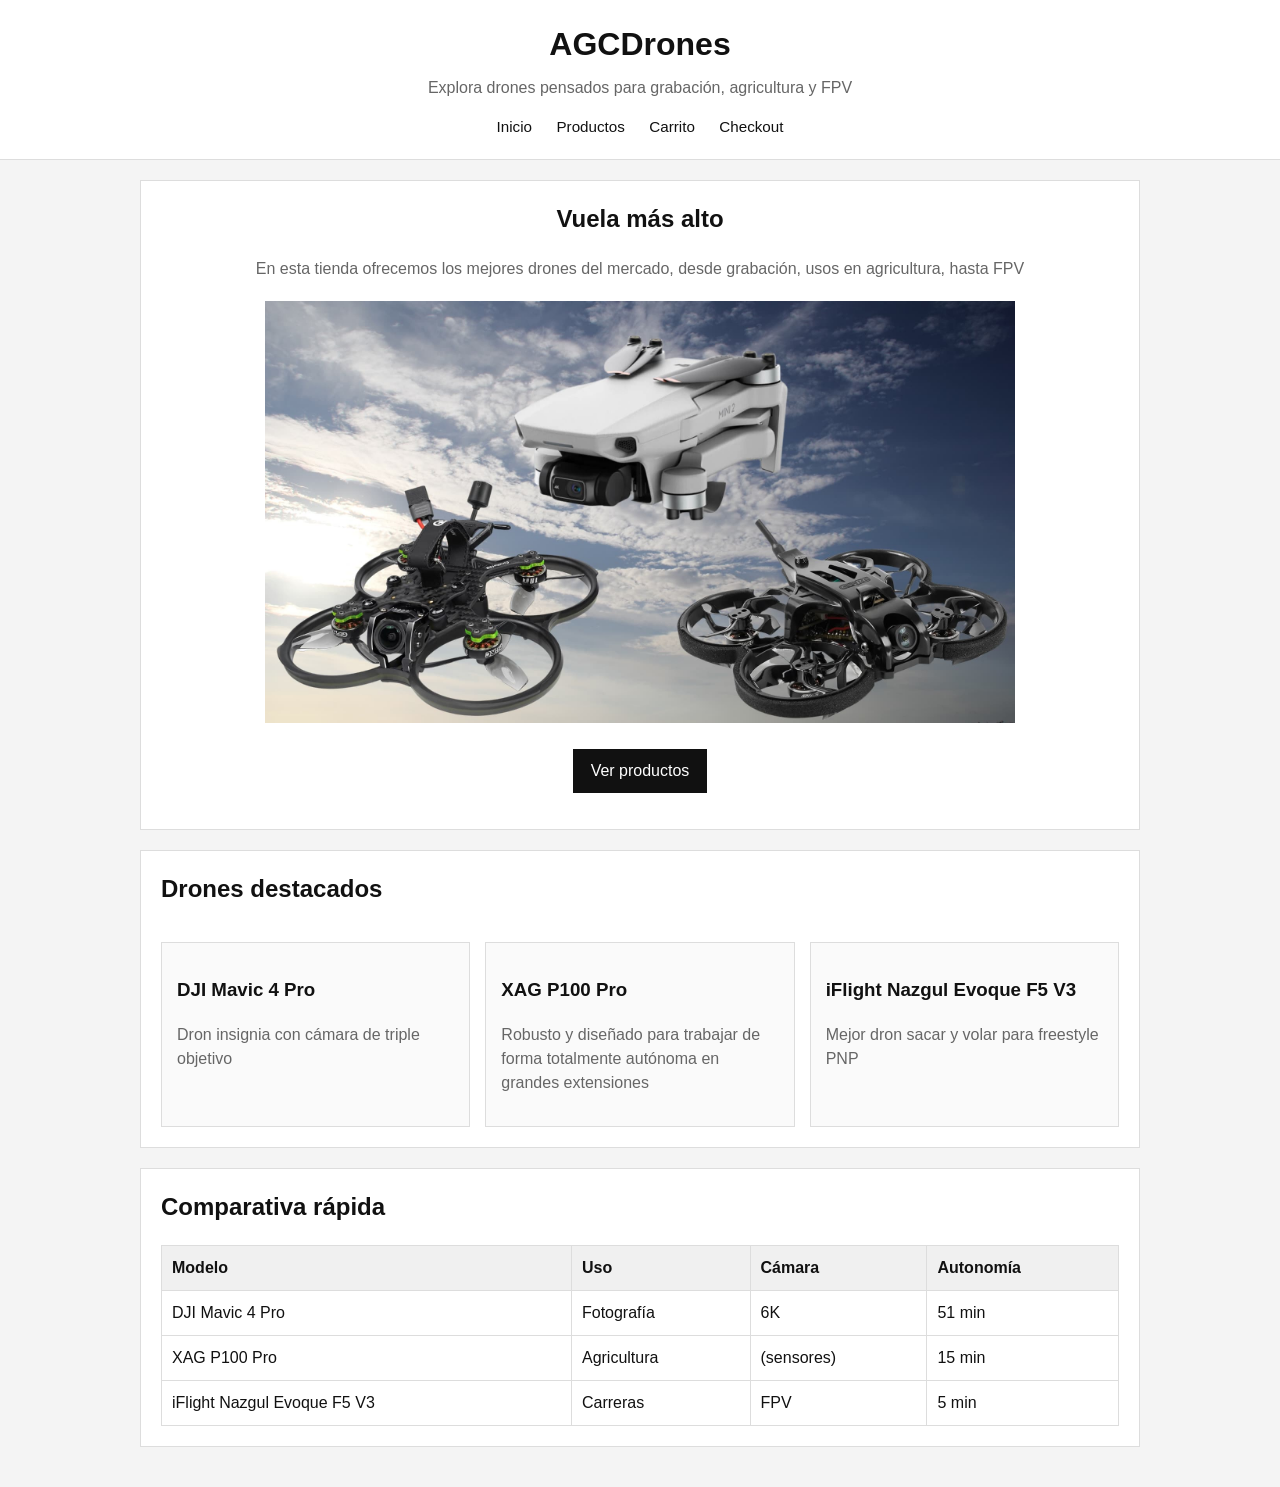
==== index.html @ ecec76d8 "prac4 hecha" ====
<!DOCTYPE html>
<html lang="es">
<head>
  <meta charset="UTF-8">
  <meta name="viewport" content="width=device-width, initial-scale=1.0">
  <title>SkyDrone - Inicio</title>

  <link rel="stylesheet" href="css/styles.css">
</head>
<body>
  <header class="site-header">
    <h1>AGCDrones</h1>
    <p>Explora drones pensados para grabación, agricultura y FPV</p>

    <nav class="main-nav">
      <a href="index.html">Inicio</a>
      <a href="productos.html">Productos</a>
      <a href="carrito.html">Carrito</a>
      <a href="checkout.html">Checkout</a>
    </nav>
  </header>

  <main>
    <section class="hero">
      <h2>Vuela más alto</h2>
      <p>
        En esta tienda ofrecemos los mejores drones del mercado, 
        desde grabación, usos en agricultura, hasta FPV
      </p>
      <img src="img/drones_varios.jpg" alt="Drone volando sobre un paisaje">
      <p>
        <a class="button" href="productos.html">Ver productos</a>
      </p>
    </section>

    <section class="featured">
      <h2>Drones destacados</h2>

      <article class="card">
        <h3>DJI Mavic 4 Pro</h3>
        <p>Dron insignia con cámara de triple objetivo</p>
      </article>

      <article class="card">
        <h3>XAG P100 Pro</h3>
        <p>Robusto y diseñado para trabajar de forma totalmente autónoma en grandes extensiones</p>
      </article>

      <article class="card">
        <h3>iFlight Nazgul Evoque F5 V3</h3>
        <p>Mejor dron sacar y volar para freestyle PNP</p>
      </article>
    </section>

    <section class="specs">
      <h2>Comparativa rápida</h2>
      <table>
        <thead>
          <tr>
            <th>Modelo</th>
            <th>Uso</th>
            <th>Cámara</th>
            <th>Autonomía</th>
          </tr>
        </thead>
        <tbody>
          <tr>
            <td>DJI Mavic 4 Pro</td>
            <td>Fotografía</td>
            <td>6K</td>
            <td>51 min</td>
          </tr>
          <tr>
            <td>XAG P100 Pro</td>
            <td>Agricultura</td>
            <td>(sensores)</td>
            <td>15 min</td>
          </tr>
          <tr>
            <td>iFlight Nazgul Evoque F5 V3</td>
            <td>Carreras</td>
            <td>FPV</td>
            <td>5 min</td>
          </tr>
        </tbody>
      </table>
    </section>
  </main>
</body>
</html>
---- css/styles.css ----
:root {
  --bg: #f4f4f4;
  --white: #ffffff;
  --text: #111111;
  --gray: #666666;
  --border: #dddddd;
  --black: #111111;
}

body {
  margin: 0;
  font-family: Arial, sans-serif;
  background-color: var(--bg);
  color: var(--text);
  line-height: 1.5;
}

.site-header {
  background-color: var(--white);
  text-align: center;
  padding: 20px;
  border-bottom: 1px solid var(--border);
}

.site-header h1 {
  margin: 0 0 8px 0;
  font-size: 2rem;
}

.site-header p {
  margin: 0;
  color: var(--gray);
}

.main-nav {
  margin-top: 15px;
}

.main-nav a {
  color: var(--text);
  text-decoration: none;
  margin: 0 10px;
  font-size: 0.95rem;
}

.main-nav a:hover {
  text-decoration: underline;
}

main {
  max-width: 1000px;
  margin: 0 auto;
  padding: 20px;
}

.hero,
.featured,
.specs {
  background-color: var(--white);
  border: 1px solid var(--border);
  margin-bottom: 20px;
  padding: 20px;
}

.hero {
  text-align: center;
}

.hero h2,
.featured h2,
.specs h2 {
  margin-top: 0;
}

.hero p,
.featured p,
.specs p,
.card p,
.site-footer p {
  color: var(--gray);
}

.hero img {
  width: 100%;
  max-width: 750px;
  display: block;
  margin: 20px auto 0 auto;
}

.button {
  display: inline-block;
  background-color: var(--black);
  color: var(--white);
  text-decoration: none;
  padding: 10px 18px;
  margin-top: 10px;
}

.button:hover {
  background-color: #333333;
}

.card {
  background-color: #fafafa;
  border: 1px solid var(--border);
  padding: 15px;
  margin-top: 15px;
}

.card img {
  width: 100%;
  display: block;
  margin-bottom: 10px;
}

table {
  width: 100%;
  border-collapse: collapse;
  background-color: var(--white);
}

th,
td {
  border: 1px solid var(--border);
  padding: 10px;
  text-align: left;
}

th {
  background-color: #f0f0f0;
}

.checkout-form {
  max-width: 700px;
}

.form-group {
  margin-bottom: 15px;
}

.form-group label {
  display: block;
  margin-bottom: 5px;
  font-weight: bold;
}

.form-group input,
.form-group select,
.form-group textarea {
  width: 100%;
  padding: 10px;
  border: 1px solid var(--border);
  font: inherit;
  box-sizing: border-box;
}

.form-check {
  margin-bottom: 15px;
}

.site-footer {
  background-color: var(--white);
  text-align: center;
  padding: 20px;
  border-top: 1px solid var(--border);
  margin-top: 20px;
}

@media (min-width: 768px) {
  .featured {
    display: grid;
    grid-template-columns: repeat(3, 1fr);
    gap: 15px;
  }

  .featured h2,
  .featured > p {
    grid-column: 1 / -1;
  }

  .card {
    margin-top: 0;
  }
}
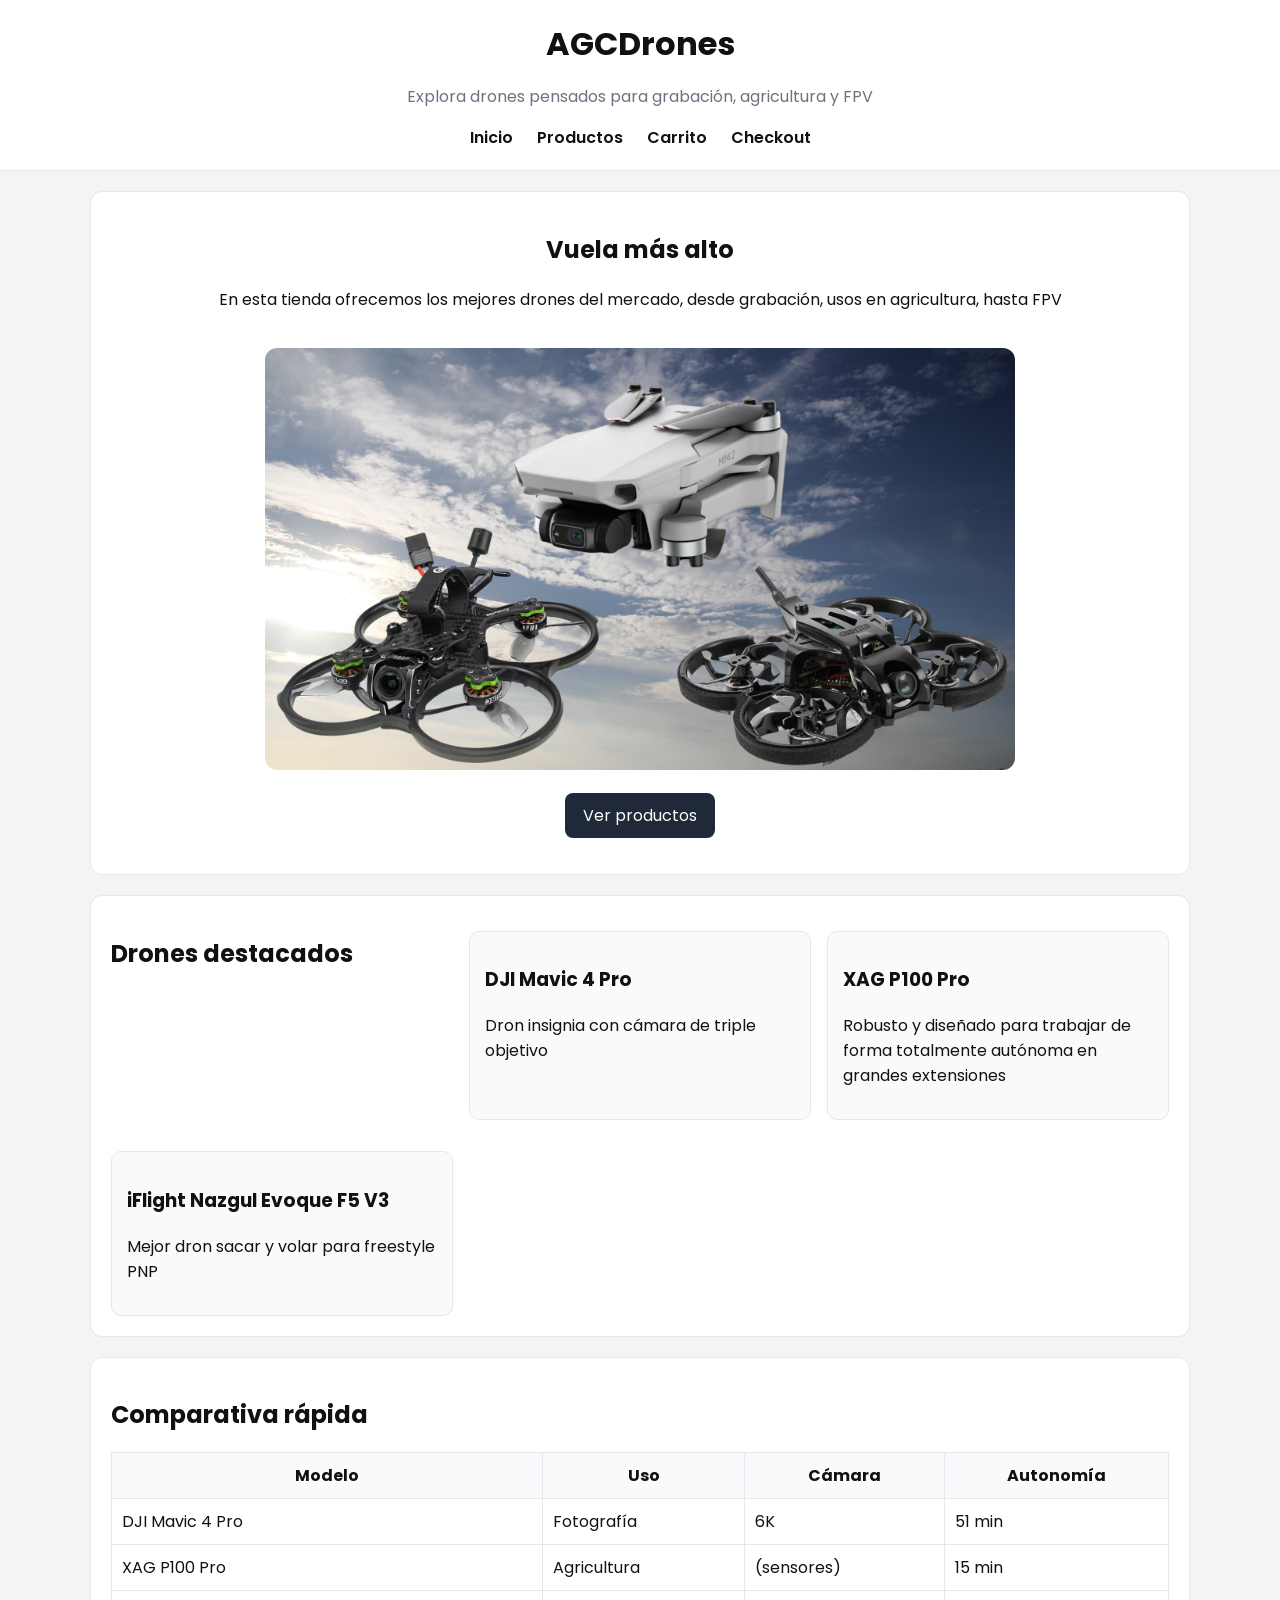
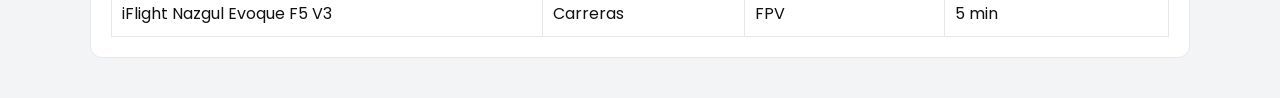
==== commit 2964d187: "actualización" ====
--- a/index.html
+++ b/index.html
@@ -1,9 +1,10 @@
 <!DOCTYPE html>
 <html lang="es">
 <head>
+  <link href="https://fonts.googleapis.com/css2?family=Poppins:wght@400;600&display=swap" rel="stylesheet">
   <meta charset="UTF-8">
   <meta name="viewport" content="width=device-width, initial-scale=1.0">
-  <title>SkyDrone - Inicio</title>
+  <title>AGCDrones - Inicio</title>
 
   <link rel="stylesheet" href="css/styles.css">
 </head>
--- a/css/styles.css
+++ b/css/styles.css
@@ -1,54 +1,56 @@
 :root {
-  --bg: #f4f4f4;
+  --bg: #f3f4f6;
   --white: #ffffff;
   --text: #111111;
-  --gray: #666666;
-  --border: #dddddd;
-  --black: #111111;
+  --muted: #6b7280;
+  --border: #e5e7eb;
+  --dark: #1f2937;
+  --dark-hover: #374151;
 }
 
 body {
   margin: 0;
-  font-family: Arial, sans-serif;
+  font-family: 'Poppins', Arial, sans-serif;
   background-color: var(--bg);
   color: var(--text);
-  line-height: 1.5;
 }
 
-.site-header {
+.site-header,
+.site-footer {
   background-color: var(--white);
   text-align: center;
   padding: 20px;
   border-bottom: 1px solid var(--border);
 }
 
+.site-footer {
+  border-top: 1px solid var(--border);
+  border-bottom: none;
+  margin-top: 20px;
+}
+
 .site-header h1 {
   margin: 0 0 8px 0;
-  font-size: 2rem;
 }
 
-.site-header p {
-  margin: 0;
-  color: var(--gray);
+.site-header p,
+.site-footer p {
+  color: var(--muted);
 }
 
 .main-nav {
-  margin-top: 15px;
+  margin-top: 14px;
 }
 
 .main-nav a {
+  text-decoration: none;
   color: var(--text);
-  text-decoration: none;
   margin: 0 10px;
-  font-size: 0.95rem;
-}
-
-.main-nav a:hover {
-  text-decoration: underline;
+  font-weight: 600;
 }
 
 main {
-  max-width: 1000px;
+  max-width: 1100px;
   margin: 0 auto;
   padding: 20px;
 }
@@ -58,127 +60,66 @@
 .specs {
   background-color: var(--white);
   border: 1px solid var(--border);
+  border-radius: 12px;
+  padding: 20px;
   margin-bottom: 20px;
-  padding: 20px;
 }
 
 .hero {
   text-align: center;
 }
 
-.hero h2,
-.featured h2,
-.specs h2 {
-  margin-top: 0;
-}
-
-.hero p,
-.featured p,
-.specs p,
-.card p,
-.site-footer p {
-  color: var(--gray);
-}
-
 .hero img {
   width: 100%;
   max-width: 750px;
-  display: block;
-  margin: 20px auto 0 auto;
+  margin-top: 20px;
+  border-radius: 12px;
 }
 
 .button {
   display: inline-block;
-  background-color: var(--black);
-  color: var(--white);
+  background-color: var(--dark);
+  color: white;
   text-decoration: none;
   padding: 10px 18px;
-  margin-top: 10px;
+  border-radius: 8px;
 }
 
 .button:hover {
-  background-color: #333333;
+  background-color: var(--dark-hover);
 }
 
 .card {
   background-color: #fafafa;
   border: 1px solid var(--border);
+  border-radius: 10px;
   padding: 15px;
   margin-top: 15px;
 }
 
 .card img {
   width: 100%;
-  display: block;
-  margin-bottom: 10px;
+  border-radius: 10px;
 }
 
 table {
   width: 100%;
   border-collapse: collapse;
-  background-color: var(--white);
 }
 
-th,
-td {
+th, td {
   border: 1px solid var(--border);
   padding: 10px;
-  text-align: left;
 }
 
 th {
-  background-color: #f0f0f0;
-}
-
-.checkout-form {
-  max-width: 700px;
-}
-
-.form-group {
-  margin-bottom: 15px;
-}
-
-.form-group label {
-  display: block;
-  margin-bottom: 5px;
-  font-weight: bold;
-}
-
-.form-group input,
-.form-group select,
-.form-group textarea {
-  width: 100%;
-  padding: 10px;
-  border: 1px solid var(--border);
-  font: inherit;
-  box-sizing: border-box;
-}
-
-.form-check {
-  margin-bottom: 15px;
-}
-
-.site-footer {
-  background-color: var(--white);
-  text-align: center;
-  padding: 20px;
-  border-top: 1px solid var(--border);
-  margin-top: 20px;
+  background-color: #f9fafb;
 }
 
 @media (min-width: 768px) {
   .featured {
     display: grid;
     grid-template-columns: repeat(3, 1fr);
-    gap: 15px;
-  }
-
-  .featured h2,
-  .featured > p {
-    grid-column: 1 / -1;
-  }
-
-  .card {
-    margin-top: 0;
+    gap: 16px;
   }
 }
